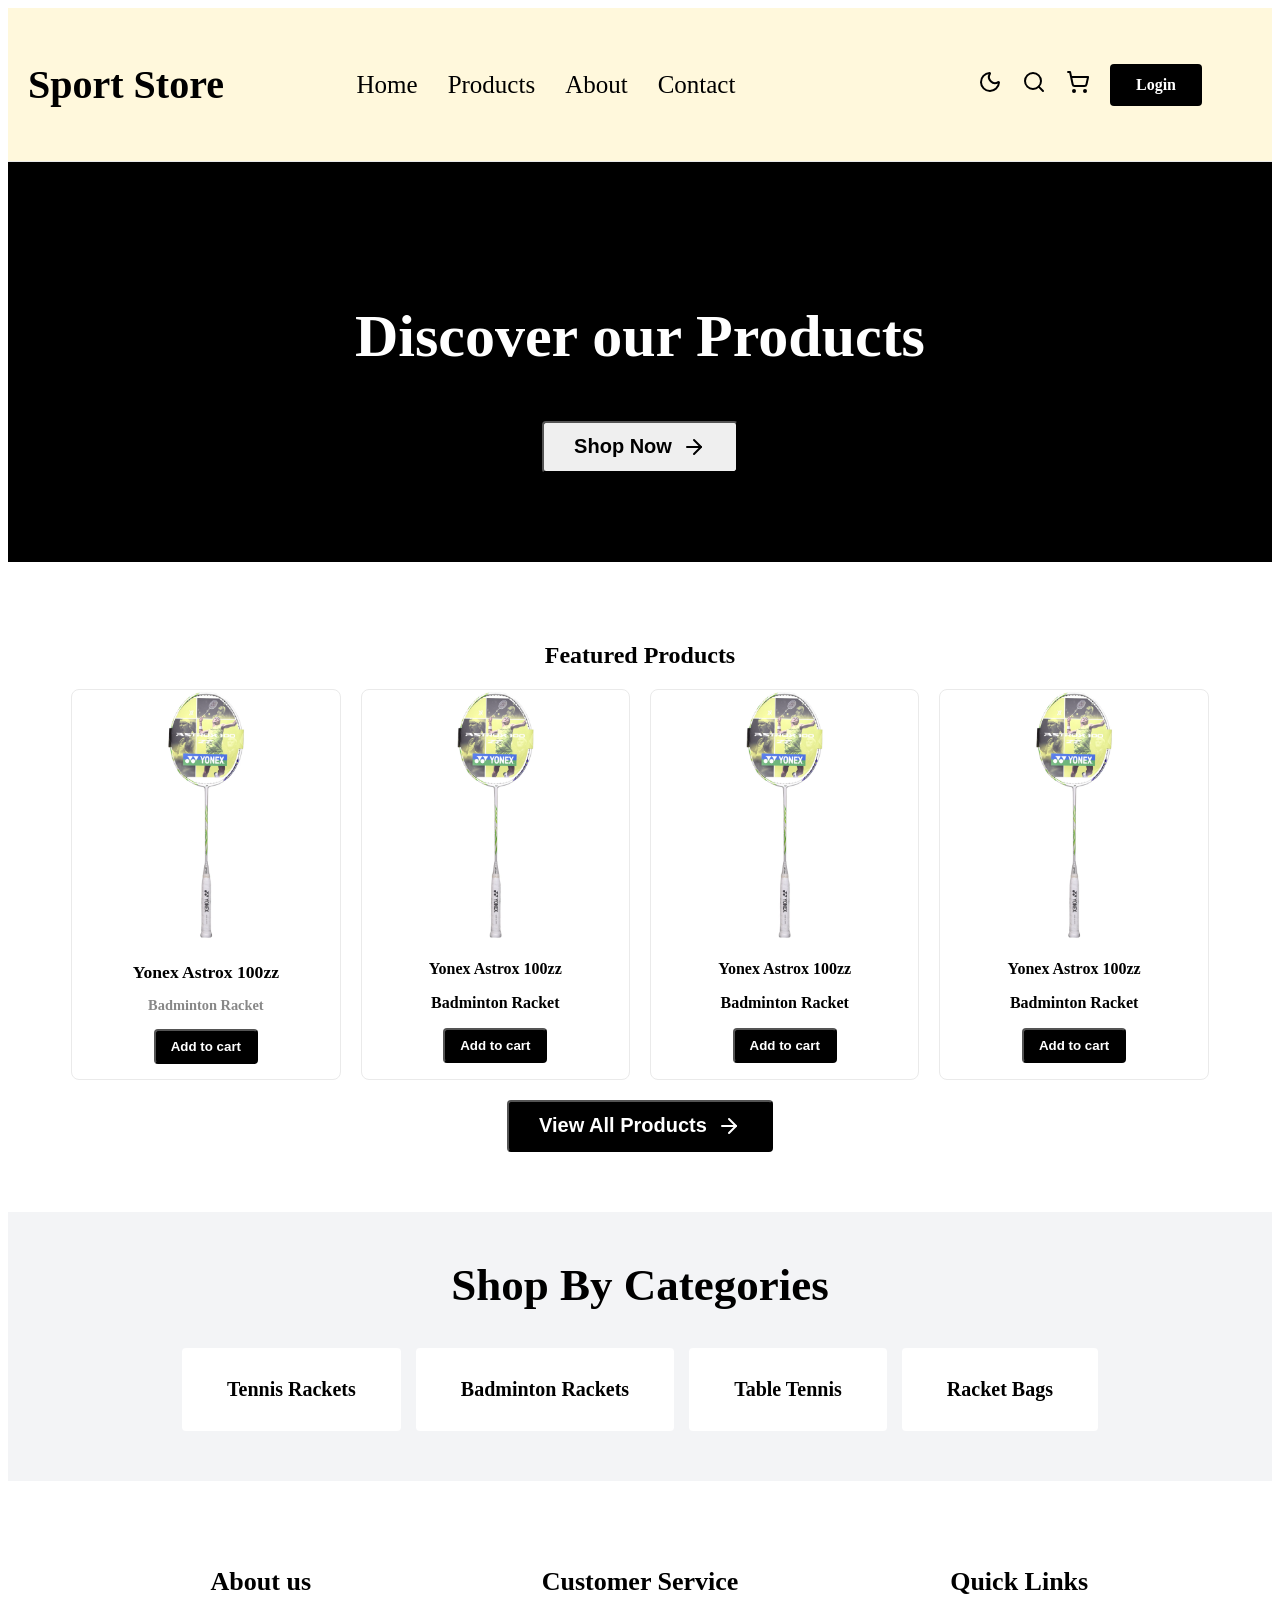
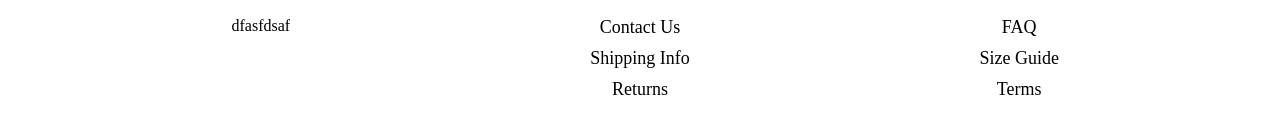
==== index.html @ e6c02177 "Index page" ====
<!DOCTYPE html>
<html lang="en">

<head>
    <meta charset="UTF-8">
    <meta name="viewport" content="width=device-width, initial-scale=1.0">
    <title>Document</title>
    <link rel="stylesheet" href="css/style.css">

</head>

<body>
    <header>
        <h2>Sport Store</h2>
        <nav>
            <ul>
                <li><a href="#">Home</a></li>
                <li><a href="#">Products</a></li>
                <li><a href="#">About</a></li>
                <li><a href="#">Contact</a></li>
            </ul>
        </nav>
        <div class="header-actions">
            <button class="icon-btn" aria-label="Dark Mode">
                <svg xmlns="http://www.w3.org/2000/svg" width="24" height="24" viewBox="0 0 24 24" fill="none"
                    stroke="currentColor" stroke-width="2" stroke-linecap="round" stroke-linejoin="round"
                    class="lucide lucide-moon-icon lucide-moon">
                    <path
                        d="M20.985 12.486a9 9 0 1 1-9.473-9.472c.405-.022.617.46.402.803a6 6 0 0 0 8.268 8.268c.344-.215.825-.004.803.401" />
                </svg>
            </button>
            <button class="icon-btn" aria-label="Cart">
                <svg xmlns="http://www.w3.org/2000/svg" width="24" height="24" viewBox="0 0 24 24" fill="none"
                    stroke="currentColor" stroke-width="2" stroke-linecap="round" stroke-linejoin="round"
                    class="lucide lucide-search-icon lucide-search">
                    <path d="m21 21-4.34-4.34" />
                    <circle cx="11" cy="11" r="8" />
                </svg>
            </button>
            <button class="icon-btn" aria-label="Search">
                <svg xmlns="http://www.w3.org/2000/svg" width="24" height="24" viewBox="0 0 24 24" fill="none"
                    stroke="currentColor" stroke-width="2" stroke-linecap="round" stroke-linejoin="round"
                    class="lucide lucide-shopping-cart-icon lucide-shopping-cart">
                    <circle cx="8" cy="21" r="1" />
                    <circle cx="19" cy="21" r="1" />
                    <path d="M2.05 2.05h2l2.66 12.42a2 2 0 0 0 2 1.58h9.78a2 2 0 0 0 1.95-1.57l1.65-7.43H5.12" />
                </svg>
            </button>

            <a href="#" class="btn-login">Login</a>
        </div>
    </header>

    <section class="hero">
        <div class="hero-content">
            <h1>Discover our Products</h1>
            <button class="btn-show-now">Shop Now <svg xmlns="http://www.w3.org/2000/svg" width="24" height="24"
                    viewBox="0 0 24 24" fill="none" stroke="currentColor" stroke-width="2" stroke-linecap="round"
                    stroke-linejoin="round" class="lucide lucide-arrow-right-icon lucide-arrow-right">
                    <path d="M5 12h14" />
                    <path d="m12 5 7 7-7 7" />
                </svg>
            </button>
        </div>
    </section>
    <section class="featured-products">
        <h2 class="header">Featured Products</h2>
        <div class="product-grid">
            <article class="product-card">
                <img class="product-image" src="/images/ASTROX100ZZVAF-GRBE-4UG5-A.webp">
                <p class="product-info">Yonex Astrox 100zz</p>
                <p class="category">Badminton Racket</p>
                <button class="btn-add-cart">Add to cart</button>
            </article>
            <article class="product-card">
                <img class="product-image" src="/images/ASTROX100ZZVAF-GRBE-4UG5-A.webp">
                <p>Yonex Astrox 100zz</p>
                <p>Badminton Racket</p>
                <button class="btn-add-cart">Add to cart</button>
            </article>
            <article class="product-card">
                <img class="product-image" src="/images/ASTROX100ZZVAF-GRBE-4UG5-A.webp">
                <p>Yonex Astrox 100zz</p>
                <p>Badminton Racket</p>
                <button class="btn-add-cart">Add to cart</button>
            </article>
            <article class="product-card">
                <img class="product-image" src="/images/ASTROX100ZZVAF-GRBE-4UG5-A.webp">
                <p>Yonex Astrox 100zz</p>
                <p>Badminton Racket</p>
                <button class="btn-add-cart">Add to cart</button>
            </article>
        </div>
        <div>
            <button class="btn-view-all">View All Products <svg xmlns="http://www.w3.org/2000/svg" width="24"
                    height="24" viewBox="0 0 24 24" fill="none" stroke="currentColor" stroke-width="2"
                    stroke-linecap="round" stroke-linejoin="round"
                    class="lucide lucide-arrow-right-icon lucide-arrow-right">
                    <path d="M5 12h14" />
                    <path d="m12 5 7 7-7 7" />
                </svg>
            </button>
        </div>
    </section>
    <section class="shop-by-categories">
        <h2>Shop By Categories</h2>
        <div class="category-buttons">
            <a href="#" class="btn-category">Tennis Rackets</a>
            <a href="#" class="btn-category">Badminton Rackets</a>
            <a href="#" class="btn-category">Table Tennis</a>
            <a href="#" class="btn-category">Racket Bags</a>
        </div>
    </section>
    <footer>
        <div class="footer-content">
            <div class="footer-column">
                <h3>About us</h3>
                <p>dfasfdsaf</p>
            </div>
            <div class="footer-column">
                <h3>Customer Service</h3>
                <ul>
                    <li><a href="">Contact Us</a></li>
                    <li><a href="">Shipping Info</a></li>
                    <li><a href="">Returns</a></li>
                </ul>
            </div>
            <div class="footer-column">
                <h3>Quick Links</h3>
                <ul>
                    <li><a href="">FAQ</a></li>
                    <li><a href="">Size Guide</a></li>
                    <li><a href="">Terms</a></li>
                </ul>
            </div>
    </footer>
</body>

</html>
---- css/style.css ----
header {
    background-color: #fff8dc;
    display: flex;
    justify-content: space-between;
    align-items: center;
    padding: 20px;
    margin-top: 0;
    border-bottom: 1px solid #eaeaea
}

button {
    cursor: pointer;

}

header h2 {
    font-size: 40px;
}

nav ul {
    display: flex;
    gap: 30px;
    margin-right: 150px;
}

nav ul li a {
    font-size: 25px;
}

nav a:hover {
    color: gray;
}

ul {
    list-style: none;
}

a {
    text-decoration: none;
    color: black;
}

.header-actions {
    display: flex;
    align-items: center;
    gap: 20px;
    /* Khoảng cách giữa các icon */
}

.icon-btn {
    background: transparent;
    border: none;
    font-size: 25px;
    cursor: pointer;
    padding: 0;
    color: black;
}

.btn-login {
    background-color: black;
    color: white;
    padding: 12px 26px;
    border-radius: 4px;
    font-weight: bold;
    margin-right: 50px;
}

.size-6 {
    width: 30px;
    height: 30px;
}

.hero {
    background-color: black;
    text-align: center;
    justify-content: center;
    color: white;
    padding: 20px;
    height: 40vh;
    position: relative;
    display: flex;
    flex-direction: column;
}

.hero h1 {
    font-size: 60px;
}

.btn-show-now {
    font-size: 20px;
    border-radius: 4px;
    padding: 12px 30px;
    text-align: center;
    justify-content: center;
    display: inline-flex;
    align-self: center;
    gap: 10px;
    font-weight: bold;

}


/* Featured-Product */
.featured-products {
    text-align: center;
    padding: 60px 5%;
}

.product-grid {
    display: grid;
    /* -> 4 item */
    grid-template-columns: repeat(4, 1fr);
    gap: 20px;
}

.product-card {
    border: 1px solid #eaeaea;
    border-radius: 8px;
    overflow: hidden;
    padding-bottom: 15px;
    cursor: pointer;

}

.product-image {
    height: 250px;
    position: relative;
    object-fit: cover;
}

.product-card p {
    font-weight: bold;
}

.product-card:hover {
    transform: translateY(-5px);
    /* Nhấc thẻ lên 5px */
    box-shadow: 0 5px 15px rgba(0, 0, 0, 0.1);
    /* Đổ bóng nhẹ */
}

.product-info {
    font-size: 1.1rem;
    margin-bottom: 5px;
}

.category {
    font-size: 0.9rem;
    color: #888888;
}

.btn-add-cart {
    padding: 8px 15px;
    background-color: black;
    border-radius: 4px;
    font-weight: bold;
    color: white;
}

.btn-add-cart:hover {
    background-color: #1E2939;
}

.btn-view-all {
    background-color: black;
    margin-top: 20px;
    padding: 12px 30px;
    text-align: center;
    justify-content: center;
    display: inline-flex;
    align-self: center;
    gap: 10px;
    border-radius: 4px;
    font-size: 20px;
    font-weight: bold;
    color: white;

}

.btn-view-all:hover {
    background-color: #1E2939;
}

.shop-by-categories {
    background-color: #F3F4F6;
    text-align: center;
    padding: 50px;
    padding-top: 10px;
    font-size: 30px;
}

.category-buttons {
    display: flex;
    justify-content: center;
    gap: 15px;
    flex-wrap: wrap;
    margin-top: 30px;
}

.btn-category {
    padding: 30px 45px;
    border-radius: 4px;
    background-color: white;
    font-weight: 700;
    font-size: 20px;
    transition: all 0.3s ease;
}

.btn-category:hover {
    transform: scale(1.05);
}

/* --- FOOTER --- */
footer {
    padding: 60px 5% 20px;
}
.footer-content {
    display: grid;
    
    grid-template-columns: repeat(3,1fr);
    text-align: center;
}

.footer-column h3 {
    font-size: 26px;
    margin-bottom: 20px;

}
.footer-column ul {
    padding-left: 0 ;
    margin: 0;
}
.footer-column ul li {
    margin-bottom: 10px;
    align-items: center;
    margin-left: 0;
    font-size: 18px;
    font-weight: 100;
}
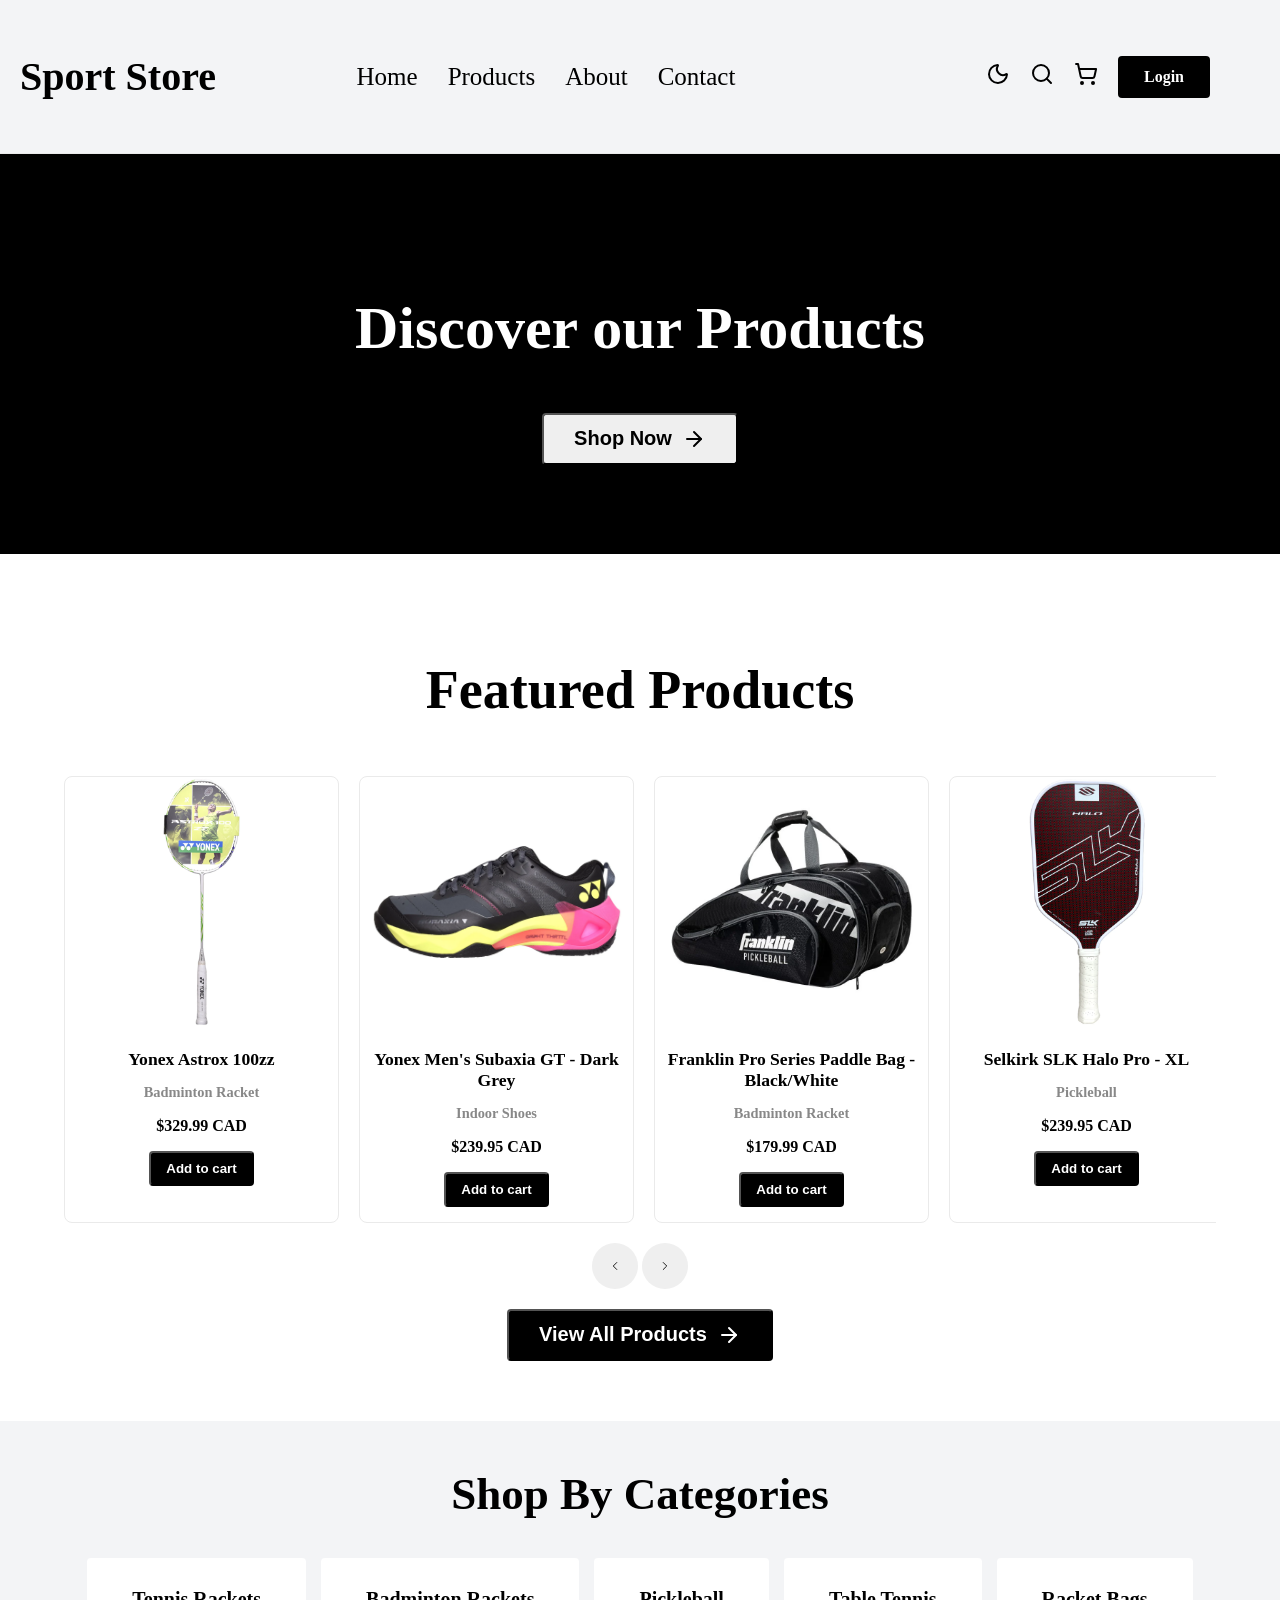
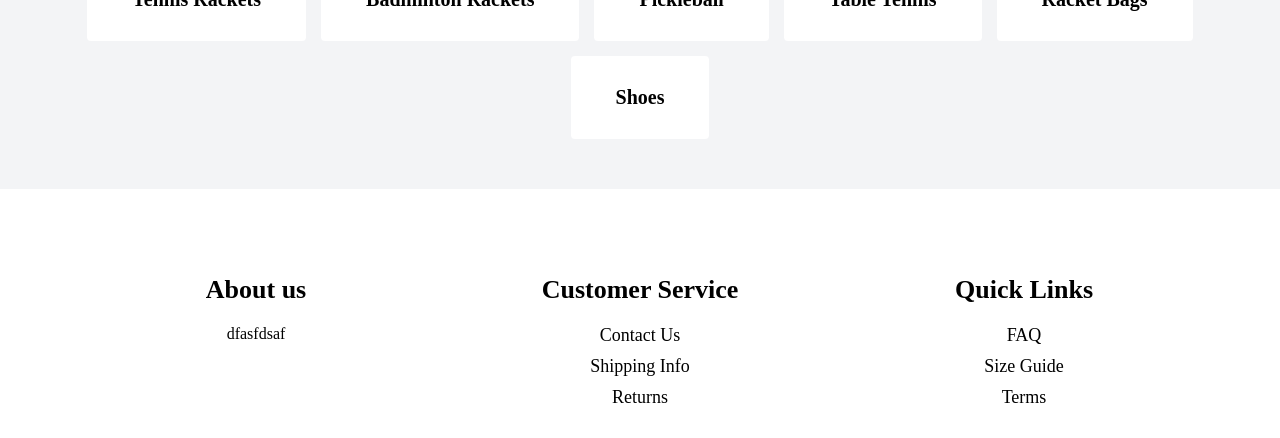
==== commit 1ff58889: "add js for index page" ====
--- a/index.html
+++ b/index.html
@@ -29,7 +29,7 @@
                         d="M20.985 12.486a9 9 0 1 1-9.473-9.472c.405-.022.617.46.402.803a6 6 0 0 0 8.268 8.268c.344-.215.825-.004.803.401" />
                 </svg>
             </button>
-            <button class="icon-btn" aria-label="Cart">
+            <button class="icon-btn" aria-label="Search">
                 <svg xmlns="http://www.w3.org/2000/svg" width="24" height="24" viewBox="0 0 24 24" fill="none"
                     stroke="currentColor" stroke-width="2" stroke-linecap="round" stroke-linejoin="round"
                     class="lucide lucide-search-icon lucide-search">
@@ -37,7 +37,7 @@
                     <circle cx="11" cy="11" r="8" />
                 </svg>
             </button>
-            <button class="icon-btn" aria-label="Search">
+            <button class="icon-btn" aria-label="Cart">
                 <svg xmlns="http://www.w3.org/2000/svg" width="24" height="24" viewBox="0 0 24 24" fill="none"
                     stroke="currentColor" stroke-width="2" stroke-linecap="round" stroke-linejoin="round"
                     class="lucide lucide-shopping-cart-icon lucide-shopping-cart">
@@ -65,50 +65,88 @@
     </section>
     <section class="featured-products">
         <h2 class="header">Featured Products</h2>
-        <div class="product-grid">
-            <article class="product-card">
-                <img class="product-image" src="/images/ASTROX100ZZVAF-GRBE-4UG5-A.webp">
-                <p class="product-info">Yonex Astrox 100zz</p>
-                <p class="category">Badminton Racket</p>
-                <button class="btn-add-cart">Add to cart</button>
-            </article>
-            <article class="product-card">
-                <img class="product-image" src="/images/ASTROX100ZZVAF-GRBE-4UG5-A.webp">
-                <p>Yonex Astrox 100zz</p>
-                <p>Badminton Racket</p>
-                <button class="btn-add-cart">Add to cart</button>
-            </article>
-            <article class="product-card">
-                <img class="product-image" src="/images/ASTROX100ZZVAF-GRBE-4UG5-A.webp">
-                <p>Yonex Astrox 100zz</p>
-                <p>Badminton Racket</p>
-                <button class="btn-add-cart">Add to cart</button>
-            </article>
-            <article class="product-card">
-                <img class="product-image" src="/images/ASTROX100ZZVAF-GRBE-4UG5-A.webp">
-                <p>Yonex Astrox 100zz</p>
-                <p>Badminton Racket</p>
-                <button class="btn-add-cart">Add to cart</button>
-            </article>
+        <div class="slider-container">
+            <div class="product-grid" id="productGrid">
+                <article class="product-card">
+                    <img class="product-image" src="/images/ASTROX100ZZVAF-GRBE-4UG5-A.webp">
+                    <p class="product-info">Yonex Astrox 100zz</p>
+                    <p class="category">Badminton Racket</p>
+                    <p class="price">$329.99 CAD</p>
+                    <button class="btn-add-cart">Add to cart</button>
+                </article>
+                <article class="product-card">
+                    <img class="product-image" src="/images/SHBSG1MEX-144-A.webp">
+                    <p class="product-info">Yonex Men's Subaxia GT - Dark Grey</p>
+                    <p class="category">Indoor Shoes</p>
+                    <p class="price">$239.95 CAD</p>
+                    <button class="btn-add-cart">Add to cart</button>
+                </article>
+                <article class="product-card">
+                    <img class="product-image" src="/images/52883-phase1-main2.webp">
+                    <p class="product-info">Franklin Pro Series Paddle Bag - Black/White</p>
+                    <p class="category">Badminton Racket</p>
+                    <p class="price">$179.99 CAD</p>
+                    <button class="btn-add-cart">Add to cart</button>
+                </article>
+                <article class="product-card">
+                    <img class="product-image" src="/images/8524_SLK-Halo-Pro-XL-RD-A.webp">
+                    <p class="product-info">Selkirk SLK Halo Pro - XL</p>
+                    <p class="category">Pickleball</p>
+                    <p class="price">$239.95 CAD</p>
+                    <button class="btn-add-cart">Add to cart</button>
+                </article>
+                <article class="product-card">
+                    <img class="product-image" src="/images/101565-100-A.webp">
+                    <p class="product-info">Babolat Evo Aero Lite Pink Gen 2 Unstrung (101565-100)</p>
+                    <p class="category">Pickleball</p>
+                    <p class="price">$239.95 CAD</p>
+                    <button class="btn-add-cart">Add to cart</button>
+                </article>
+                <article class="product-card">
+                    <img class="product-image" src="/images/yasaka-mark-v-carbon.webp">
+                    <p class="product-info">Racket Yasaka Mark V Carbon</p>
+                    <p class="category">Pickleball</p>
+                    <p class="price">$239.95 CAD</p>
+                    <button class="btn-add-cart">Add to cart</button>
+                </article>
+            </div>
+            <div class="slider-controls">
+                <button class="slider-btn" id="prevBtn" aria-label="Previous">
+                    <svg xmlns="http://www.w3.org/2000/svg" width="20" height="20" viewBox="0 0 24 24" fill="none"
+                        stroke="currentColor" stroke-width="1.5" stroke-linecap="round" stroke-linejoin="round">
+                        <path d="m15 18-6-6 6-6" />
+                    </svg>
+                </button>
+                <button class="slider-btn" id="nextBtn" aria-label="Next">
+                    <svg xmlns="http://www.w3.org/2000/svg" width="20" height="20" viewBox="0 0 24 24" fill="none"
+                        stroke="currentColor" stroke-width="1.5" stroke-linecap="round" stroke-linejoin="round">
+                        <path d="m9 18 6-6-6-6" />
+                    </svg>
+                </button>
+            </div>
+            <div>
+                <button class="btn-view-all">View All Products <svg xmlns="http://www.w3.org/2000/svg" width="24"
+                        height="24" viewBox="0 0 24 24" fill="none" stroke="currentColor" stroke-width="2"
+                        stroke-linecap="round" stroke-linejoin="round"
+                        class="lucide lucide-arrow-right-icon lucide-arrow-right">
+                        <path d="M5 12h14" />
+                        <path d="m12 5 7 7-7 7" />
+                    </svg>
+                </button>
+            </div>
         </div>
-        <div>
-            <button class="btn-view-all">View All Products <svg xmlns="http://www.w3.org/2000/svg" width="24"
-                    height="24" viewBox="0 0 24 24" fill="none" stroke="currentColor" stroke-width="2"
-                    stroke-linecap="round" stroke-linejoin="round"
-                    class="lucide lucide-arrow-right-icon lucide-arrow-right">
-                    <path d="M5 12h14" />
-                    <path d="m12 5 7 7-7 7" />
-                </svg>
-            </button>
-        </div>
+
+
     </section>
     <section class="shop-by-categories">
         <h2>Shop By Categories</h2>
         <div class="category-buttons">
             <a href="#" class="btn-category">Tennis Rackets</a>
             <a href="#" class="btn-category">Badminton Rackets</a>
+            <a href="#" class="btn-category">Pickleball</a>
             <a href="#" class="btn-category">Table Tennis</a>
             <a href="#" class="btn-category">Racket Bags</a>
+            <a href="#" class="btn-category">Shoes</a>
         </div>
     </section>
     <footer>
@@ -130,10 +168,13 @@
                 <ul>
                     <li><a href="">FAQ</a></li>
                     <li><a href="">Size Guide</a></li>
-                    <li><a href="">Terms</a></li>
+                    <li><a href="">Terms
+
                 </ul>
             </div>
+        </div>
     </footer>
+    <script src="js/script.js"></script>
 </body>
 
 </html>
--- a/css/style.css
+++ b/css/style.css
@@ -1,11 +1,17 @@
 header {
-    background-color: #fff8dc;
+    background-color: #F3F4F6;
     display: flex;
     justify-content: space-between;
     align-items: center;
     padding: 20px;
     margin-top: 0;
-    border-bottom: 1px solid #eaeaea
+    border-bottom: 1px solid #eaeaea;
+    margin-top: 0;
+
+}
+
+body {
+    margin: 0;
 }
 
 button {
@@ -84,6 +90,11 @@
 
 .hero h1 {
     font-size: 60px;
+    transition: opacity 0.5s ease-in-out;
+}
+
+.hero h1.fade-out {
+    opacity: 0;
 }
 
 .btn-show-now {
@@ -106,11 +117,23 @@
     padding: 60px 5%;
 }
 
+.featured-products h2 {
+    font-size: 54px
+}
+
 .product-grid {
-    display: grid;
-    /* -> 4 item */
-    grid-template-columns: repeat(4, 1fr);
+    display: flex;
     gap: 20px;
+    overflow-x: auto;
+    padding: 10px 0;
+        /* scroll */
+    scroll-behavior: smooth; 
+    scroll-snap-type: x mandatory; 
+}
+
+/* -> no scroll */
+.product-grid::-webkit-scrollbar {
+    display: none;
 }
 
 .product-card {
@@ -119,7 +142,8 @@
     overflow: hidden;
     padding-bottom: 15px;
     cursor: pointer;
-
+    flex: 0 0 calc((100% - 60px) / 4);
+    scroll-snap-align: start;
 }
 
 .product-image {
@@ -134,9 +158,29 @@
 
 .product-card:hover {
     transform: translateY(-5px);
-    /* Nhấc thẻ lên 5px */
     box-shadow: 0 5px 15px rgba(0, 0, 0, 0.1);
-    /* Đổ bóng nhẹ */
+}
+
+.slider-container {
+    width: 100%;
+    margin: 0 auto;
+}
+
+.slider-btn {
+    border-radius: 100%;
+    margin-top: 10px;
+    padding: 8px 16px;
+    border: white;
+    width: 46px;
+    height: 46px;
+    justify-self: center;
+    align-items: center;
+    display: inline-flex;
+}
+
+.slider-btn:hover {
+    background-color: #ffffff;
+    border: 1px solid #333;
 }
 
 .product-info {
@@ -214,10 +258,11 @@
 footer {
     padding: 60px 5% 20px;
 }
+
 .footer-content {
     display: grid;
-    
-    grid-template-columns: repeat(3,1fr);
+
+    grid-template-columns: repeat(3, 1fr);
     text-align: center;
 }
 
@@ -226,10 +271,12 @@
     margin-bottom: 20px;
 
 }
+
 .footer-column ul {
-    padding-left: 0 ;
+    padding-left: 0;
     margin: 0;
 }
+
 .footer-column ul li {
     margin-bottom: 10px;
     align-items: center;
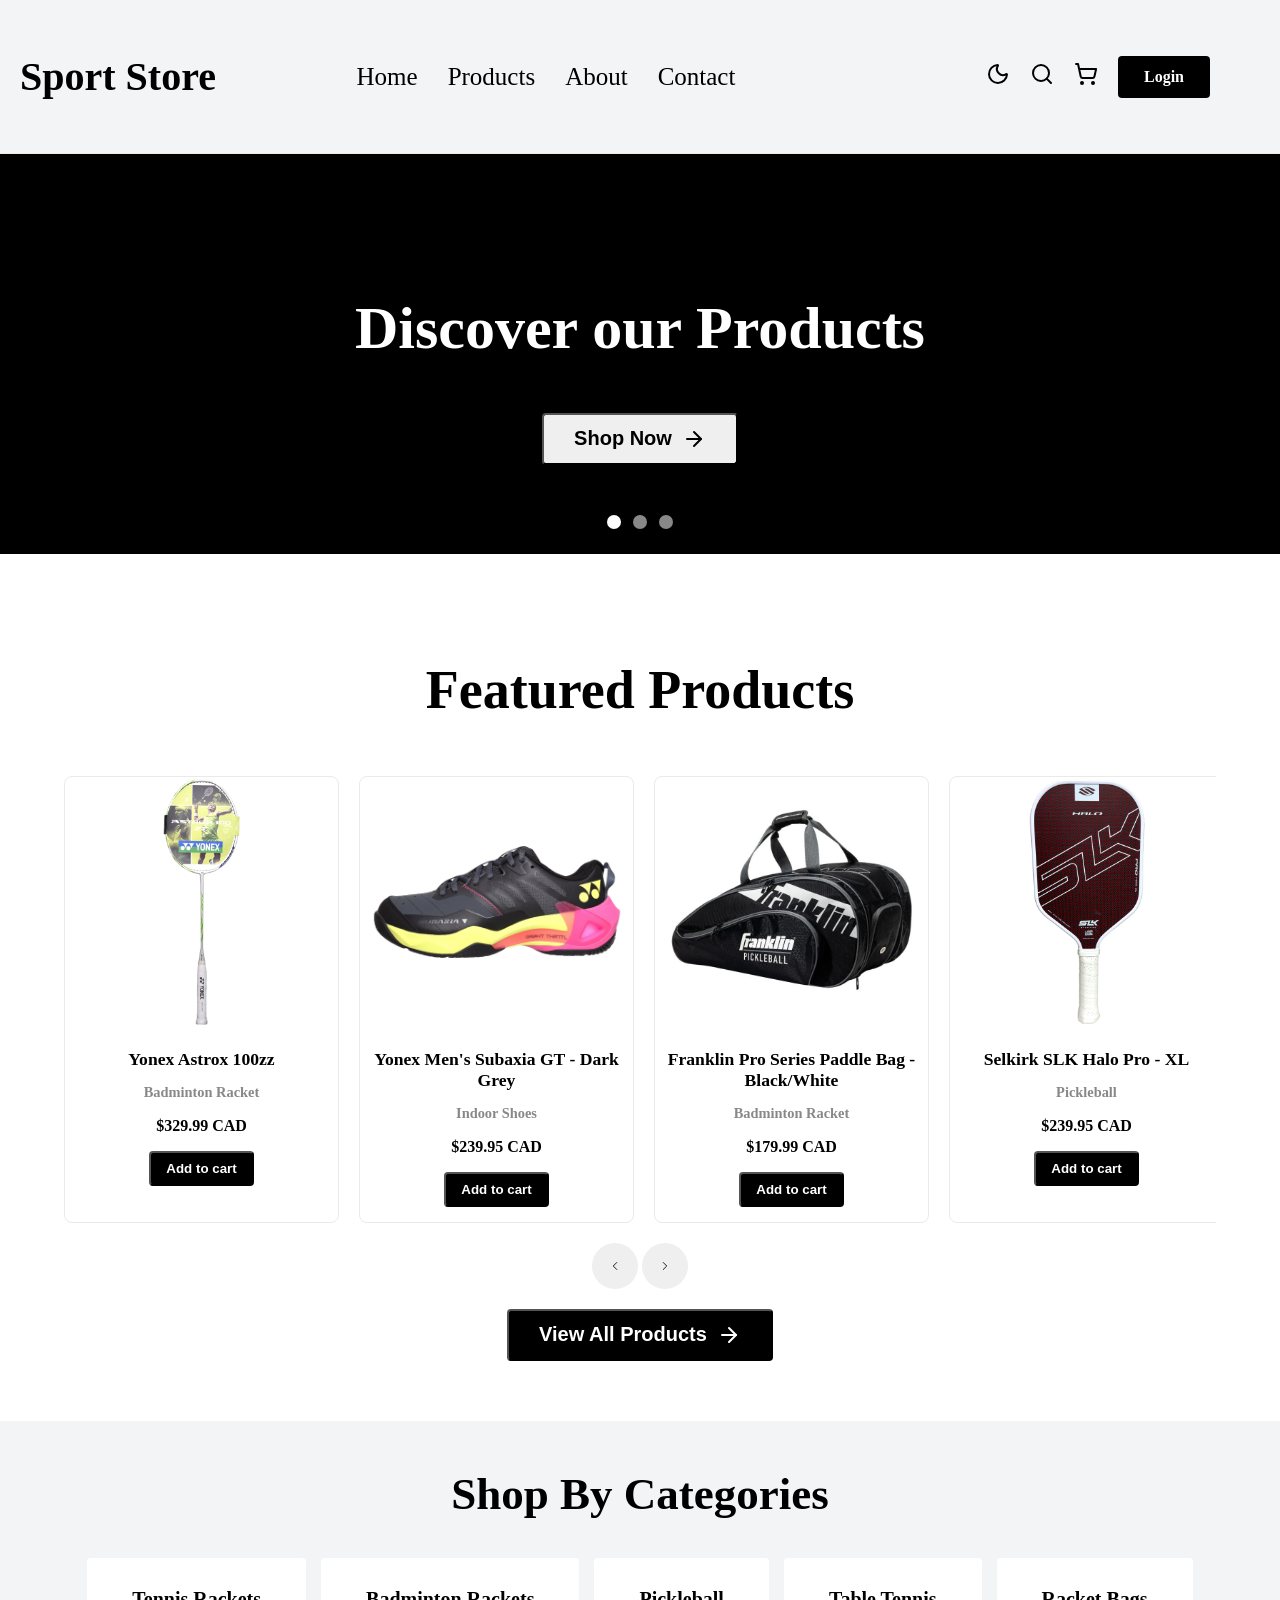
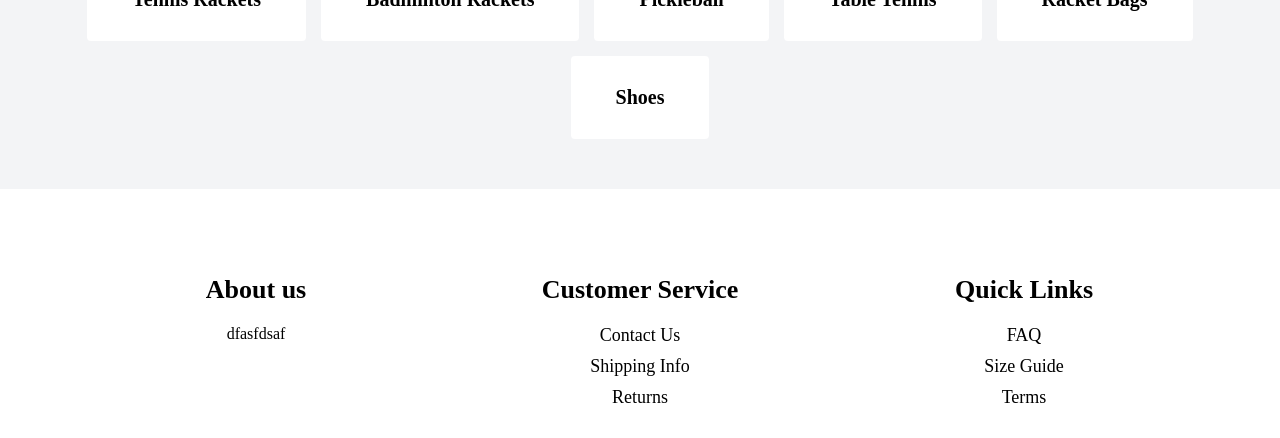
==== commit 3190b0c2: "Add Product-Page" ====
--- a/index.html
+++ b/index.html
@@ -15,7 +15,7 @@
         <nav>
             <ul>
                 <li><a href="#">Home</a></li>
-                <li><a href="#">Products</a></li>
+                <li><a href="/product.html">Products</a></li>
                 <li><a href="#">About</a></li>
                 <li><a href="#">Contact</a></li>
             </ul>
@@ -62,6 +62,11 @@
                 </svg>
             </button>
         </div>
+        <div class="hero-dots">
+            <span class="dot active"></span> 
+            <span class="dot"></span>
+            <span class="dot"></span>
+        </div>
     </section>
     <section class="featured-products">
         <h2 class="header">Featured Products</h2>
@@ -97,16 +102,16 @@
                 </article>
                 <article class="product-card">
                     <img class="product-image" src="/images/101565-100-A.webp">
-                    <p class="product-info">Babolat Evo Aero Lite Pink Gen 2 Unstrung (101565-100)</p>
+                    <p class="product-info">Babolat Evo Aero Lite Pink Gen 2</p>
                     <p class="category">Pickleball</p>
-                    <p class="price">$239.95 CAD</p>
+                    <p class="price">$199.95 CAD</p>
                     <button class="btn-add-cart">Add to cart</button>
                 </article>
                 <article class="product-card">
                     <img class="product-image" src="/images/yasaka-mark-v-carbon.webp">
                     <p class="product-info">Racket Yasaka Mark V Carbon</p>
                     <p class="category">Pickleball</p>
-                    <p class="price">$239.95 CAD</p>
+                    <p class="price">$179.95 CAD</p>
                     <button class="btn-add-cart">Add to cart</button>
                 </article>
             </div>
--- a/css/style.css
+++ b/css/style.css
@@ -16,7 +16,6 @@
 
 button {
     cursor: pointer;
-
 }
 
 header h2 {
@@ -50,7 +49,6 @@
     display: flex;
     align-items: center;
     gap: 20px;
-    /* Khoảng cách giữa các icon */
 }
 
 .icon-btn {
@@ -97,6 +95,26 @@
     opacity: 0;
 }
 
+.hero-dots {
+    gap: 12px;
+    display: flex;
+    bottom: 25px;
+    position:absolute;
+    align-self: center;
+}
+
+.dot {
+    width: 14px;
+    height: 14px;
+    background-color: #888888;
+    border-radius: 50%;
+    cursor: pointer;
+    transition: background-color 0.3s ease;
+}
+.dot.active {
+    background-color: white;
+}
+
 .btn-show-now {
     font-size: 20px;
     border-radius: 4px;
@@ -126,9 +144,9 @@
     gap: 20px;
     overflow-x: auto;
     padding: 10px 0;
-        /* scroll */
-    scroll-behavior: smooth; 
-    scroll-snap-type: x mandatory; 
+    /* scroll */
+    scroll-behavior: smooth;
+    scroll-snap-type: x mandatory;
 }
 
 /* -> no scroll */
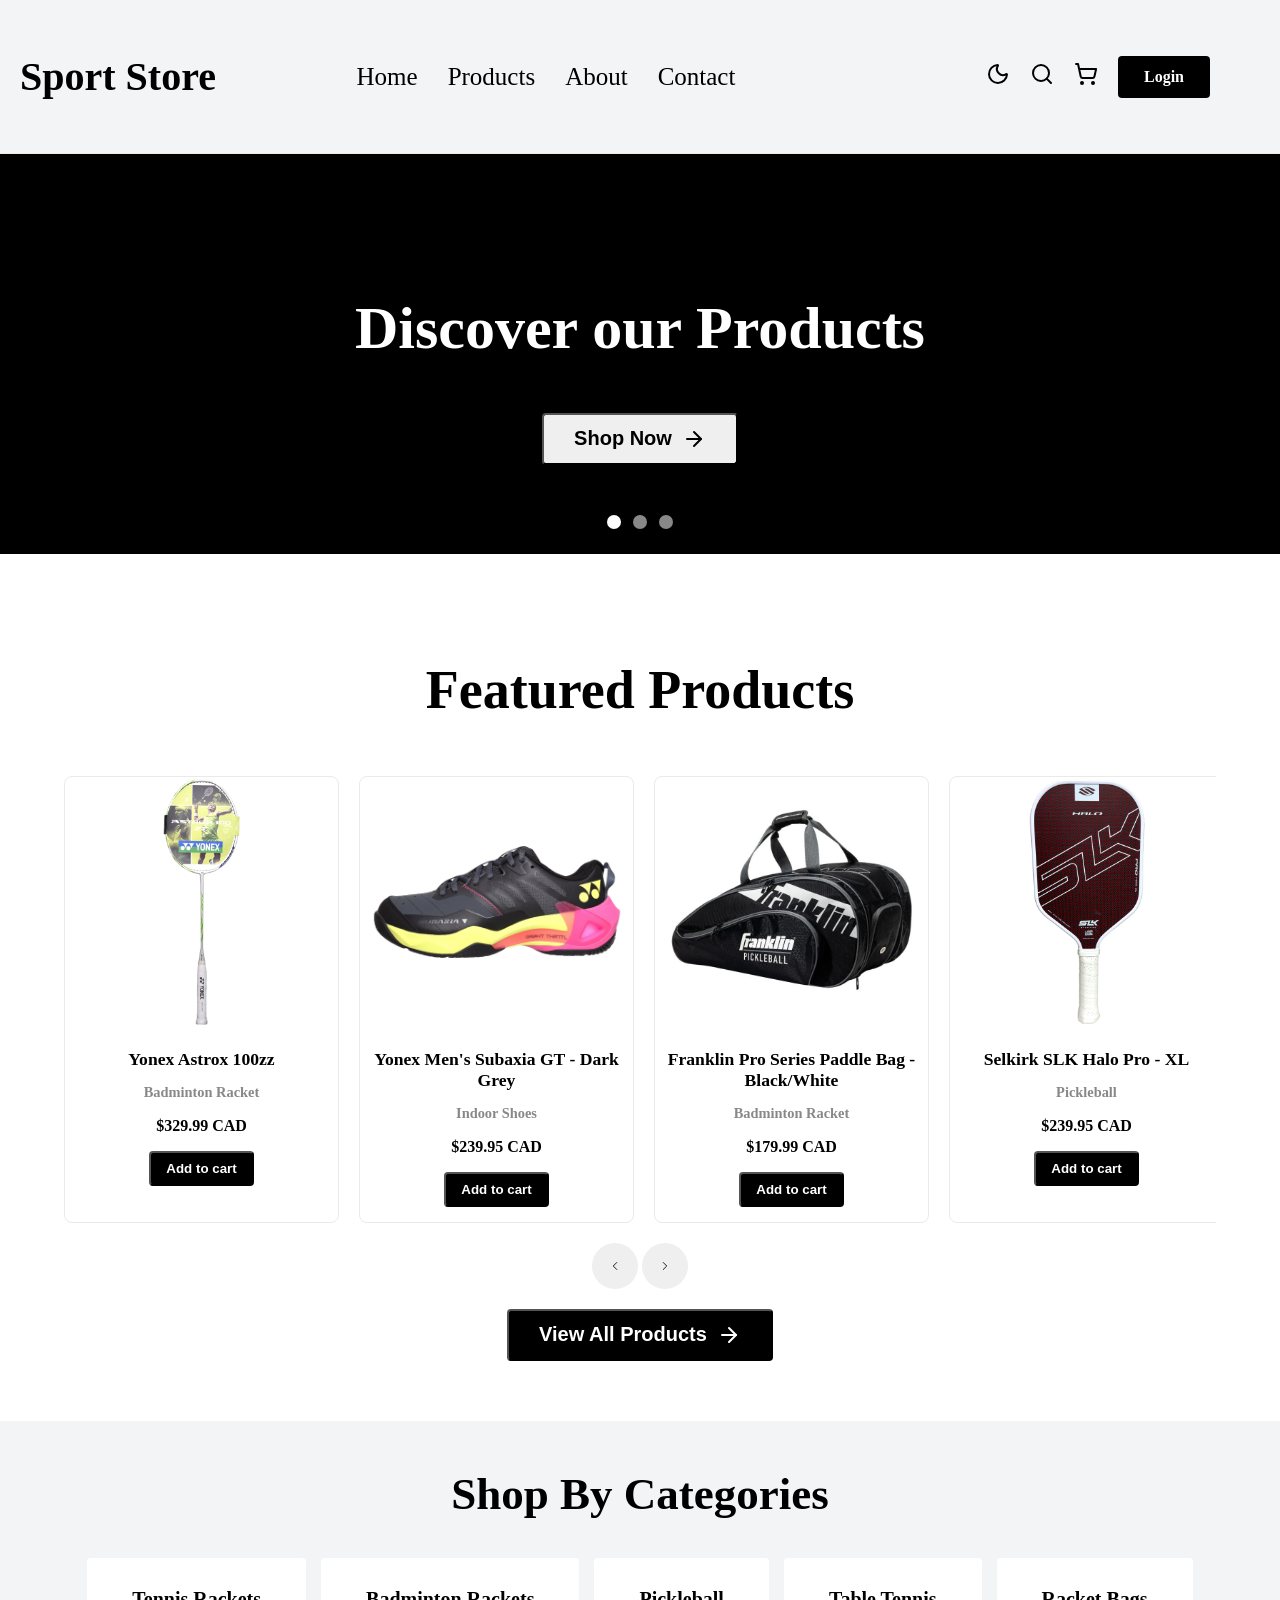
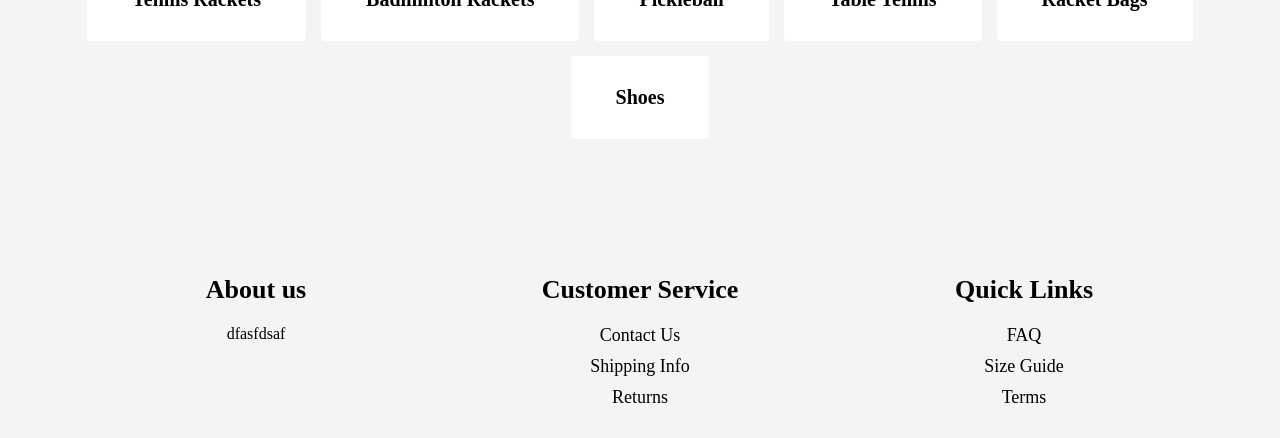
==== commit b1a4ad66: "add order summary + add function for button when add product" ====
--- a/index.html
+++ b/index.html
@@ -21,7 +21,7 @@
             </ul>
         </nav>
         <div class="header-actions">
-            <button class="icon-btn" aria-label="Dark Mode">
+            <button class="icon-btn btn-change-mode" aria-label="Dark Mode">
                 <svg xmlns="http://www.w3.org/2000/svg" width="24" height="24" viewBox="0 0 24 24" fill="none"
                     stroke="currentColor" stroke-width="2" stroke-linecap="round" stroke-linejoin="round"
                     class="lucide lucide-moon-icon lucide-moon">
--- a/css/style.css
+++ b/css/style.css
@@ -55,7 +55,6 @@
     background: transparent;
     border: none;
     font-size: 25px;
-    cursor: pointer;
     padding: 0;
     color: black;
 }
@@ -275,6 +274,8 @@
 /* --- FOOTER --- */
 footer {
     padding: 60px 5% 20px;
+        background-color: #F3F4F6;
+
 }
 
 .footer-content {
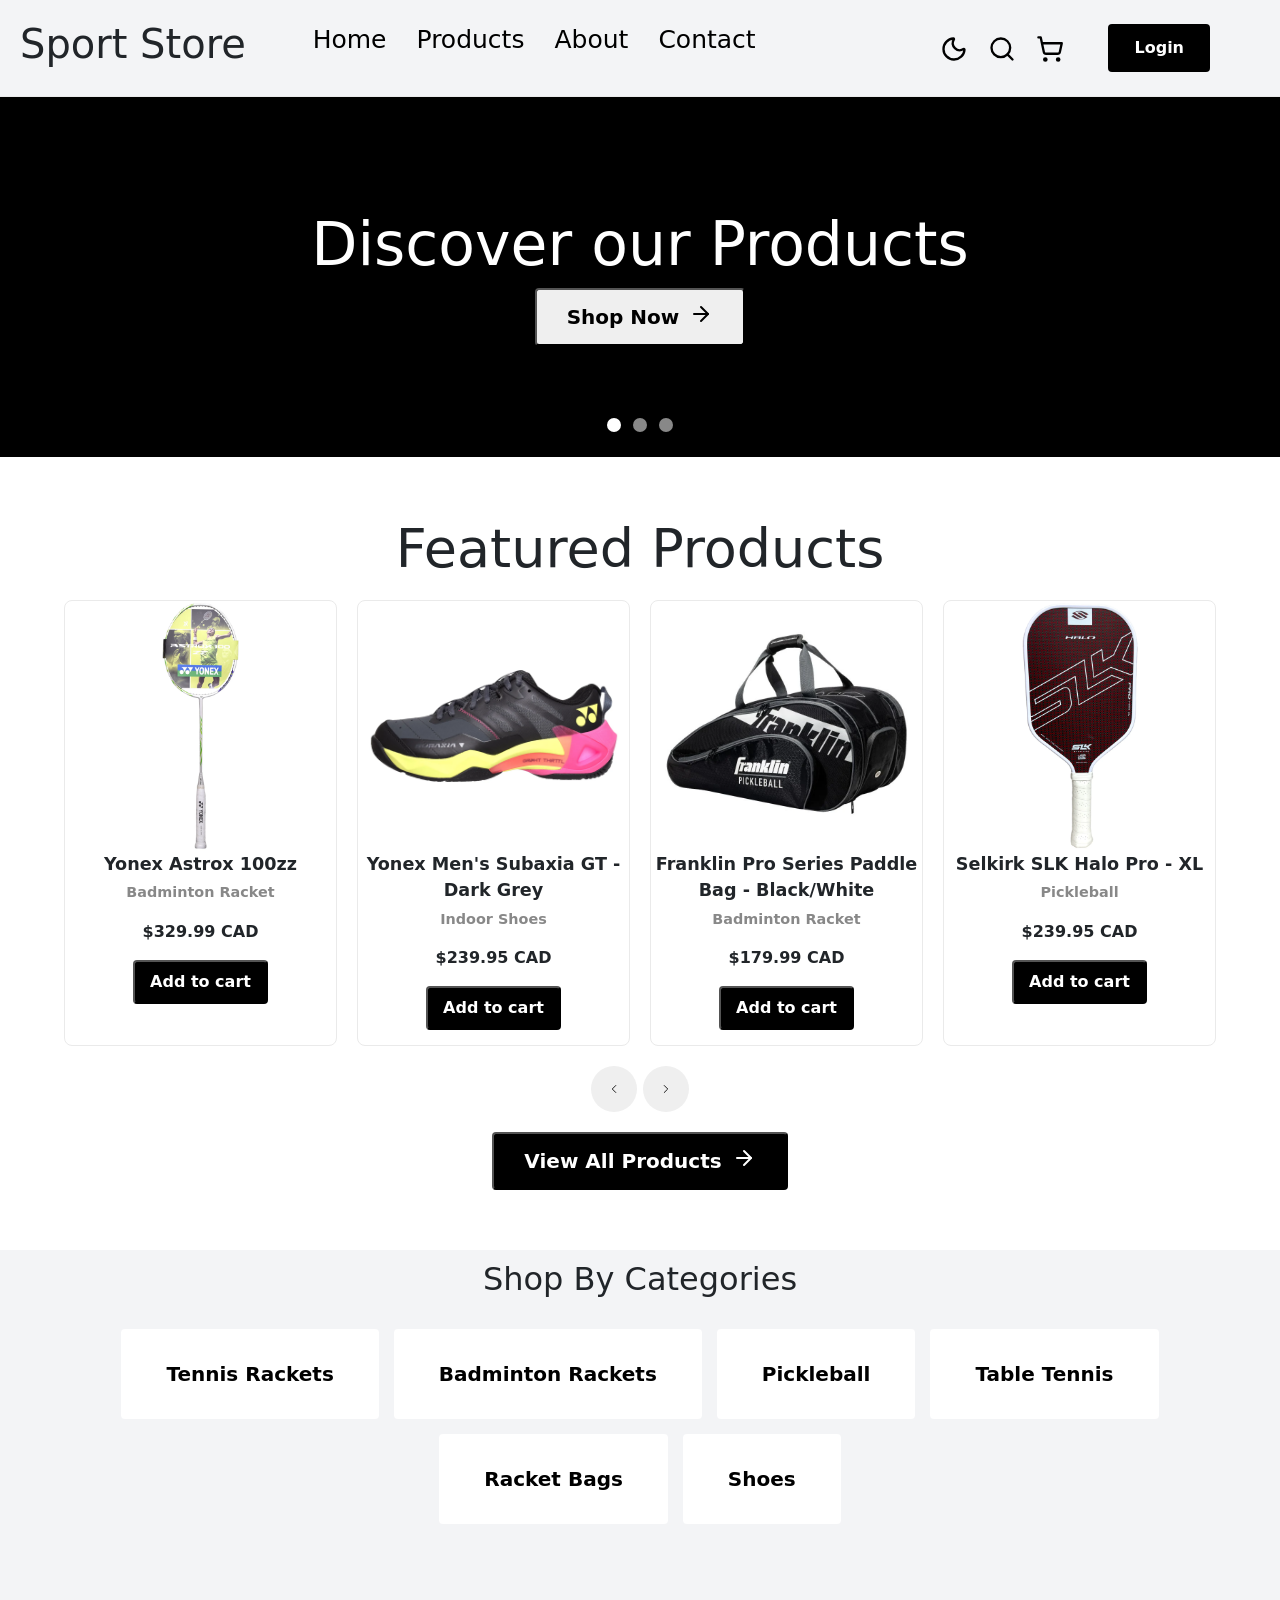
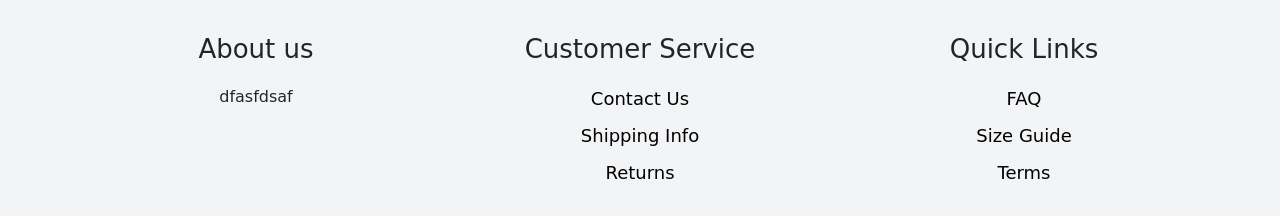
==== commit e7effcb7: "Add login and register page" ====
--- a/index.html
+++ b/index.html
@@ -5,16 +5,19 @@
     <meta charset="UTF-8">
     <meta name="viewport" content="width=device-width, initial-scale=1.0">
     <title>Document</title>
+    <link href="https://cdn.jsdelivr.net/npm/bootstrap@5.3.2/dist/css/bootstrap.min.css" rel="stylesheet">
     <link rel="stylesheet" href="css/style.css">
+    <link rel="stylesheet" href="css/global.css">
 
 </head>
 
 <body>
+
     <header>
         <h2>Sport Store</h2>
         <nav>
             <ul>
-                <li><a href="#">Home</a></li>
+                <li><a href="/index.html">Home</a></li>
                 <li><a href="/product.html">Products</a></li>
                 <li><a href="#">About</a></li>
                 <li><a href="#">Contact</a></li>
@@ -22,7 +25,7 @@
         </nav>
         <div class="header-actions">
             <button class="icon-btn btn-change-mode" aria-label="Dark Mode">
-                <svg xmlns="http://www.w3.org/2000/svg" width="24" height="24" viewBox="0 0 24 24" fill="none"
+                <svg xmlns="http://www.w3.org/2000/svg" width="28" height="28" viewBox="0 0 24 24" fill="none"
                     stroke="currentColor" stroke-width="2" stroke-linecap="round" stroke-linejoin="round"
                     class="lucide lucide-moon-icon lucide-moon">
                     <path
@@ -30,40 +33,46 @@
                 </svg>
             </button>
             <button class="icon-btn" aria-label="Search">
-                <svg xmlns="http://www.w3.org/2000/svg" width="24" height="24" viewBox="0 0 24 24" fill="none"
+                <svg xmlns="http://www.w3.org/2000/svg" width="28" height="28" viewBox="0 0 24 24" fill="none"
                     stroke="currentColor" stroke-width="2" stroke-linecap="round" stroke-linejoin="round"
                     class="lucide lucide-search-icon lucide-search">
                     <path d="m21 21-4.34-4.34" />
                     <circle cx="11" cy="11" r="8" />
                 </svg>
             </button>
-            <button class="icon-btn" aria-label="Cart">
-                <svg xmlns="http://www.w3.org/2000/svg" width="24" height="24" viewBox="0 0 24 24" fill="none"
-                    stroke="currentColor" stroke-width="2" stroke-linecap="round" stroke-linejoin="round"
-                    class="lucide lucide-shopping-cart-icon lucide-shopping-cart">
-                    <circle cx="8" cy="21" r="1" />
-                    <circle cx="19" cy="21" r="1" />
-                    <path d="M2.05 2.05h2l2.66 12.42a2 2 0 0 0 2 1.58h9.78a2 2 0 0 0 1.95-1.57l1.65-7.43H5.12" />
-                </svg>
-            </button>
-
-            <a href="#" class="btn-login">Login</a>
+            <a href="/cart.html">
+                <button class="icon-btn position-relative me-4" aria-label="Cart">
+                    <svg xmlns="http://www.w3.org/2000/svg" width="28" height="28" viewBox="0 0 24 24" fill="none"
+                        stroke="currentColor" stroke-width="2" stroke-linecap="round" stroke-linejoin="round"
+                        class="lucide lucide-shopping-cart-icon lucide-shopping-cart">
+                        <circle cx="8" cy="21" r="1" />
+                        <circle cx="19" cy="21" r="1" />
+                        <path d="M2.05 2.05h2l2.66 12.42a2 2 0 0 0 2 1.58h9.78a2 2 0 0 0 1.95-1.57l1.65-7.43H5.12" />
+                    </svg>
+                    <badge id="cart-badge" class="cart-badge position-absolute">0</badge>
+                </button>
+            </a>
+            <a href="/login.html" id="btn-login" class="btn-login">Login</a>
         </div>
     </header>
+    <div id="toast-container"></div>
 
     <section class="hero">
         <div class="hero-content">
             <h1>Discover our Products</h1>
-            <button class="btn-show-now">Shop Now <svg xmlns="http://www.w3.org/2000/svg" width="24" height="24"
-                    viewBox="0 0 24 24" fill="none" stroke="currentColor" stroke-width="2" stroke-linecap="round"
-                    stroke-linejoin="round" class="lucide lucide-arrow-right-icon lucide-arrow-right">
-                    <path d="M5 12h14" />
-                    <path d="m12 5 7 7-7 7" />
-                </svg>
-            </button>
+            <a href="/product.html">
+                <button class="btn-show-now">Shop Now <svg xmlns="http://www.w3.org/2000/svg" width="24" height="24"
+                        viewBox="0 0 24 24" fill="none" stroke="currentColor" stroke-width="2" stroke-linecap="round"
+                        stroke-linejoin="round" class="lucide lucide-arrow-right-icon lucide-arrow-right">
+                        <path d="M5 12h14" />
+                        <path d="m12 5 7 7-7 7" />
+                    </svg>
+                </button>
+            </a>
+
         </div>
         <div class="hero-dots">
-            <span class="dot active"></span> 
+            <span class="dot active"></span>
             <span class="dot"></span>
             <span class="dot"></span>
         </div>
@@ -130,14 +139,16 @@
                 </button>
             </div>
             <div>
-                <button class="btn-view-all">View All Products <svg xmlns="http://www.w3.org/2000/svg" width="24"
-                        height="24" viewBox="0 0 24 24" fill="none" stroke="currentColor" stroke-width="2"
-                        stroke-linecap="round" stroke-linejoin="round"
-                        class="lucide lucide-arrow-right-icon lucide-arrow-right">
-                        <path d="M5 12h14" />
-                        <path d="m12 5 7 7-7 7" />
-                    </svg>
-                </button>
+                <a href="product.html">
+                    <button class="btn-view-all">View All Products <svg xmlns="http://www.w3.org/2000/svg" width="24"
+                            height="24" viewBox="0 0 24 24" fill="none" stroke="currentColor" stroke-width="2"
+                            stroke-linecap="round" stroke-linejoin="round"
+                            class="lucide lucide-arrow-right-icon lucide-arrow-right">
+                            <path d="M5 12h14" />
+                            <path d="m12 5 7 7-7 7" />
+                        </svg>
+                    </button>
+                </a>
             </div>
         </div>
 
@@ -146,12 +157,12 @@
     <section class="shop-by-categories">
         <h2>Shop By Categories</h2>
         <div class="category-buttons">
-            <a href="#" class="btn-category">Tennis Rackets</a>
-            <a href="#" class="btn-category">Badminton Rackets</a>
-            <a href="#" class="btn-category">Pickleball</a>
-            <a href="#" class="btn-category">Table Tennis</a>
-            <a href="#" class="btn-category">Racket Bags</a>
-            <a href="#" class="btn-category">Shoes</a>
+            <a href="/product.html" class="btn-category" data-filter="Tennis Racket">Tennis Rackets</a>
+            <a href="/product.html" class="btn-category" data-filter="Badminton Racket">Badminton Rackets</a>
+            <a href="/product.html" class="btn-category" data-filter="Pickleball">Pickleball</a>
+            <a href="/product.html" class="btn-category" data-filter="Table Tennis">Table Tennis</a>
+            <a href="/product.html" class="btn-category" data-filter="Bag">Racket Bags</a>
+            <a href="/product.html" class="btn-category" data-filter="Shoes">Shoes</a>
         </div>
     </section>
     <footer>
@@ -180,6 +191,8 @@
         </div>
     </footer>
     <script src="js/script.js"></script>
+    <script src="js/afterLogin.js"></script>
+
 </body>
 
 </html>
--- a/css/style.css
+++ b/css/style.css
@@ -1,77 +1,3 @@
-header {
-    background-color: #F3F4F6;
-    display: flex;
-    justify-content: space-between;
-    align-items: center;
-    padding: 20px;
-    margin-top: 0;
-    border-bottom: 1px solid #eaeaea;
-    margin-top: 0;
-
-}
-
-body {
-    margin: 0;
-}
-
-button {
-    cursor: pointer;
-}
-
-header h2 {
-    font-size: 40px;
-}
-
-nav ul {
-    display: flex;
-    gap: 30px;
-    margin-right: 150px;
-}
-
-nav ul li a {
-    font-size: 25px;
-}
-
-nav a:hover {
-    color: gray;
-}
-
-ul {
-    list-style: none;
-}
-
-a {
-    text-decoration: none;
-    color: black;
-}
-
-.header-actions {
-    display: flex;
-    align-items: center;
-    gap: 20px;
-}
-
-.icon-btn {
-    background: transparent;
-    border: none;
-    font-size: 25px;
-    padding: 0;
-    color: black;
-}
-
-.btn-login {
-    background-color: black;
-    color: white;
-    padding: 12px 26px;
-    border-radius: 4px;
-    font-weight: bold;
-    margin-right: 50px;
-}
-
-.size-6 {
-    width: 30px;
-    height: 30px;
-}
 
 .hero {
     background-color: black;
@@ -272,34 +198,38 @@
 }
 
 /* --- FOOTER --- */
-footer {
-    padding: 60px 5% 20px;
-        background-color: #F3F4F6;
-
-}
-
-.footer-content {
-    display: grid;
-
-    grid-template-columns: repeat(3, 1fr);
-    text-align: center;
-}
-
-.footer-column h3 {
-    font-size: 26px;
-    margin-bottom: 20px;
-
-}
-
-.footer-column ul {
-    padding-left: 0;
-    margin: 0;
-}
-
-.footer-column ul li {
-    margin-bottom: 10px;
-    align-items: center;
-    margin-left: 0;
-    font-size: 18px;
-    font-weight: 100;
-}+#toast-container {
+    position: fixed;
+    top: 100px;
+    right: 20px;
+    z-index: 9999;
+    border-radius: 8px;
+
+}
+
+.toast-message {
+    background-color: white;
+    color: green;
+    padding: 16px 30px;
+    animation: slideIn 0.3s ease-out, fadeOut 0.5s ease-in 2.5s forwards;
+    font-size: 16px;
+}
+
+@keyframes slideIn {
+    from {
+        transform: translateX(100%);
+        opacity: 0;
+    }
+
+    to {
+        transform: translateX(0);
+        opacity: 1;
+    }
+}
+
+@keyframes fadeOut {
+    to {
+        opacity: 0;
+        transform: translateY(-20px);
+    }
+}
--- a/css/global.css
+++ b/css/global.css
@@ -0,0 +1,127 @@
+header {
+    position: sticky;
+    background-color: #F3F4F6;
+    display: flex;
+    justify-content: space-between;
+    align-items: center;
+    padding: 20px;
+    border-bottom: 1px solid #eaeaea;
+    top: 0;
+    z-index: 1000;
+}
+
+body {
+    margin: 0;
+}
+
+button {
+    cursor: pointer;
+
+}
+
+header h2 {
+    font-size: 40px;
+}
+
+nav ul {
+    display: flex;
+    gap: 30px;
+    margin-right: 150px;
+}
+
+nav ul li a {
+    font-size: 25px;
+}
+
+nav a:hover {
+    color: gray;
+}
+
+ul {
+    list-style: none;
+}
+
+a {
+    text-decoration: none;
+    color: black;
+}
+
+.header-actions {
+    display: flex;
+    align-items: center;
+    gap: 20px;
+}
+
+.icon-btn {
+    background: transparent;
+    border: none;
+    font-size: 25px;
+    cursor: pointer;
+    padding: 0;
+    color: black;
+}
+
+.btn-login {
+    background-color: black;
+    color: white;
+    padding: 12px 26px;
+    border-radius: 4px;
+    font-weight: bold;
+    margin-right: 50px;
+}
+
+.size-6 {
+    width: 30px;
+    height: 30px;
+}
+
+.user-icon {
+    background-color: grey;
+    color: white;
+    border-radius: 12px;
+    padding: 8px 12px;
+
+}
+
+.cart-badge {
+    top: -7px;
+    background-color: red;
+    border-radius: 50px;
+    color: white;
+    padding: 5px 10px;
+    font-size: 12px;
+    right: -17px;
+    display: none;
+}
+
+footer {
+    padding: 60px 5% 20px;
+    background-color: #F3F4F6;
+
+}
+
+.footer-content {
+    display: grid;
+
+    grid-template-columns: repeat(3, 1fr);
+    text-align: center;
+}
+
+.footer-column h3 {
+    font-size: 26px;
+    margin-bottom: 20px;
+
+}
+
+.footer-column ul {
+    padding-left: 0;
+    margin: 0;
+}
+
+.footer-column ul li {
+    margin-bottom: 10px;
+    align-items: center;
+    margin-left: 0;
+    font-size: 18px;
+    font-weight: 100;
+}
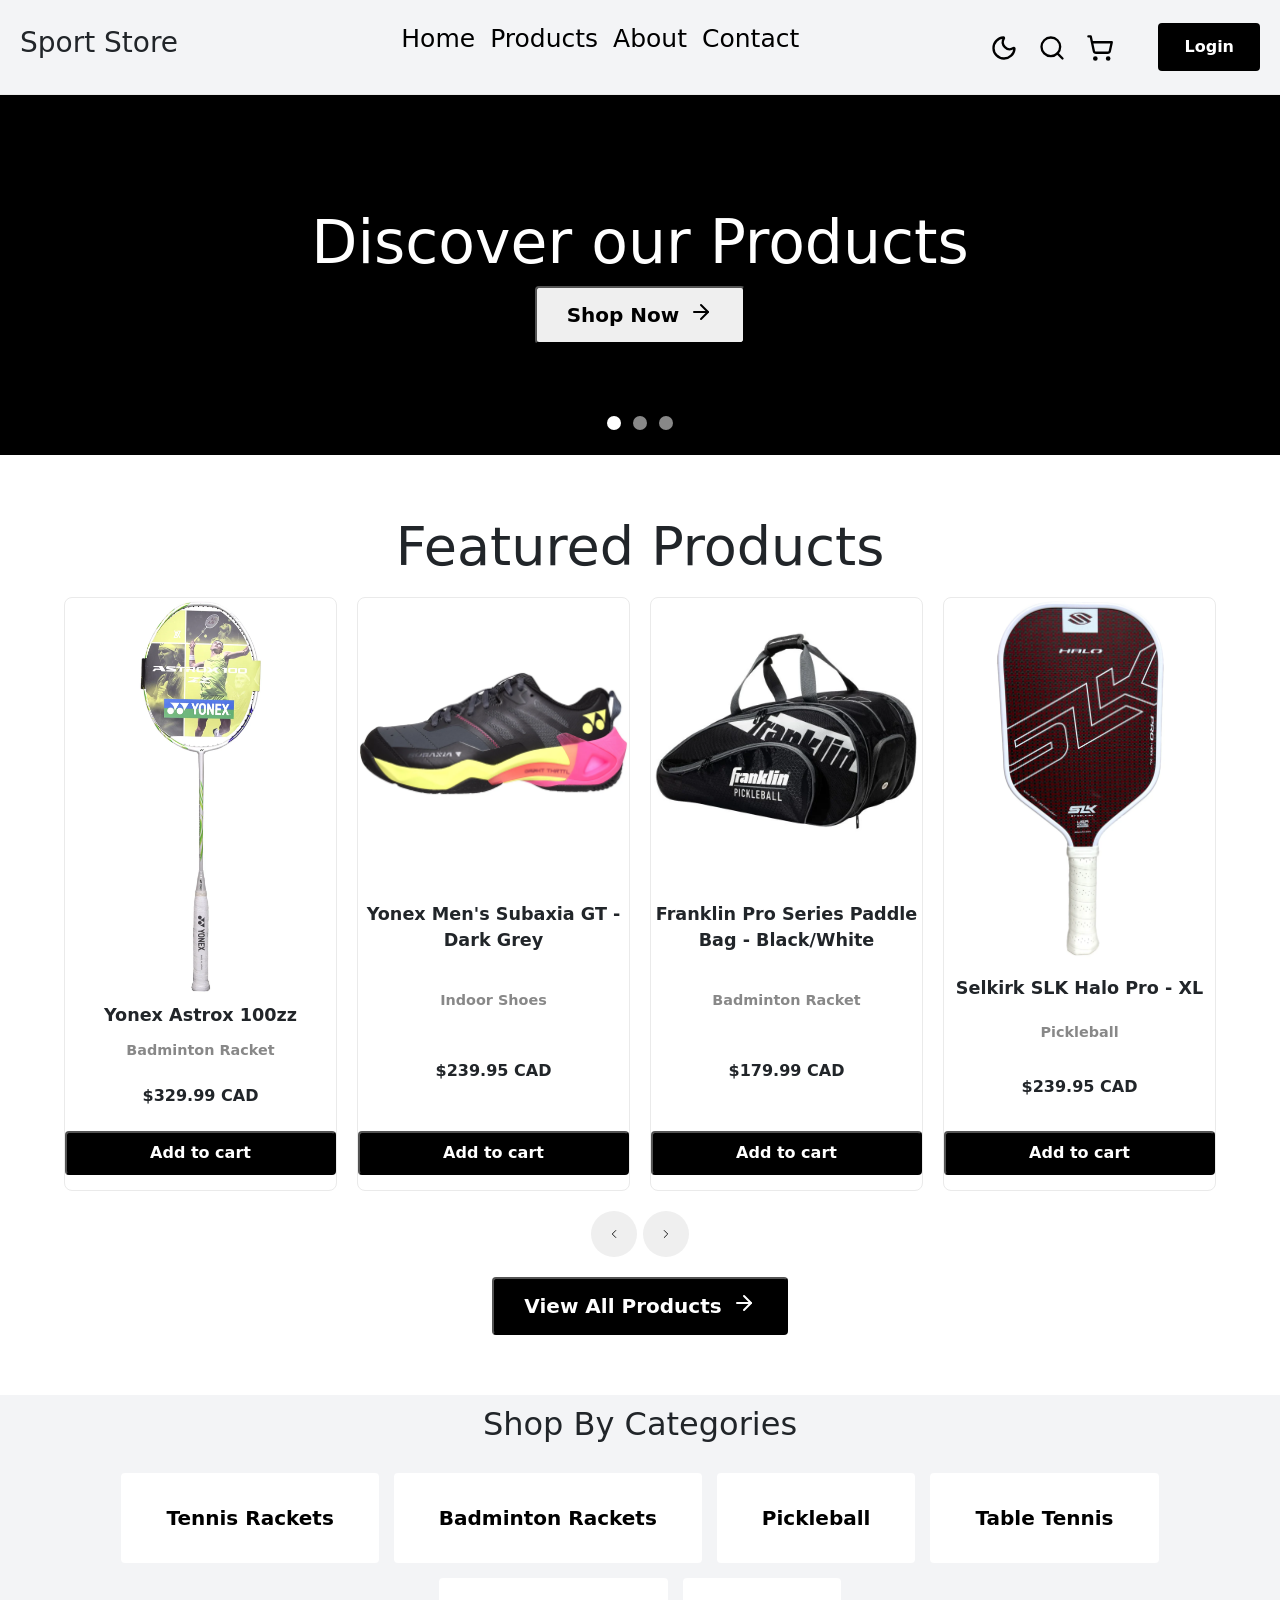
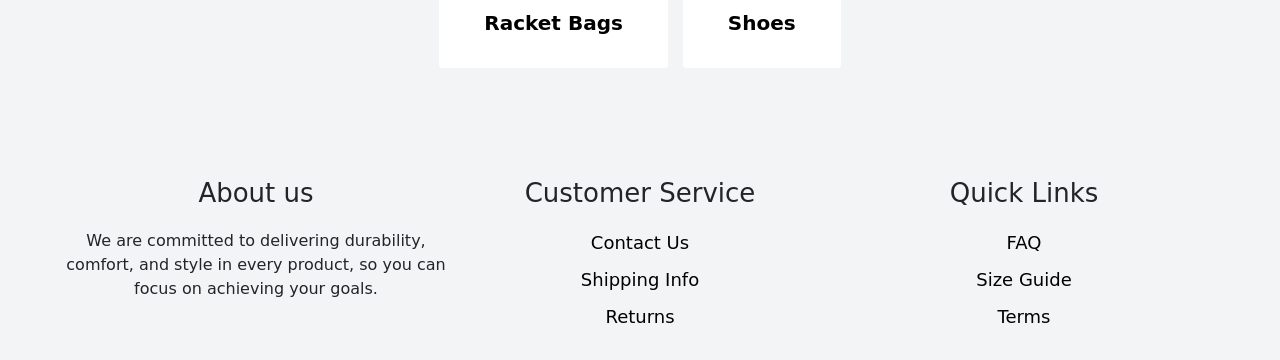
==== commit 19f02062: "add responsive + dark mode" ====
--- a/index.html
+++ b/index.html
@@ -17,10 +17,10 @@
         <h2>Sport Store</h2>
         <nav>
             <ul>
-                <li><a href="/index.html">Home</a></li>
-                <li><a href="/product.html">Products</a></li>
-                <li><a href="#">About</a></li>
-                <li><a href="#">Contact</a></li>
+                <li><a href="index.html">Home</a></li>
+                <li><a href="product.html">Products</a></li>
+                <li><a href="about.html">About</a></li>
+                <li><a href="contact.html">Contact</a></li>
             </ul>
         </nav>
         <div class="header-actions">
@@ -32,7 +32,7 @@
                         d="M20.985 12.486a9 9 0 1 1-9.473-9.472c.405-.022.617.46.402.803a6 6 0 0 0 8.268 8.268c.344-.215.825-.004.803.401" />
                 </svg>
             </button>
-            <button class="icon-btn" aria-label="Search">
+            <button id="search-btn" class="icon-btn" aria-label="Search">
                 <svg xmlns="http://www.w3.org/2000/svg" width="28" height="28" viewBox="0 0 24 24" fill="none"
                     stroke="currentColor" stroke-width="2" stroke-linecap="round" stroke-linejoin="round"
                     class="lucide lucide-search-icon lucide-search">
@@ -40,7 +40,7 @@
                     <circle cx="11" cy="11" r="8" />
                 </svg>
             </button>
-            <a href="/cart.html">
+            <a href="cart.html">
                 <button class="icon-btn position-relative me-4" aria-label="Cart">
                     <svg xmlns="http://www.w3.org/2000/svg" width="28" height="28" viewBox="0 0 24 24" fill="none"
                         stroke="currentColor" stroke-width="2" stroke-linecap="round" stroke-linejoin="round"
@@ -52,7 +52,7 @@
                     <badge id="cart-badge" class="cart-badge position-absolute">0</badge>
                 </button>
             </a>
-            <a href="/login.html" id="btn-login" class="btn-login">Login</a>
+            <a href="login.html" id="btn-login" class="btn-login">Login</a>
         </div>
     </header>
     <div id="toast-container"></div>
@@ -60,7 +60,7 @@
     <section class="hero">
         <div class="hero-content">
             <h1>Discover our Products</h1>
-            <a href="/product.html">
+            <a href="product.html">
                 <button class="btn-show-now">Shop Now <svg xmlns="http://www.w3.org/2000/svg" width="24" height="24"
                         viewBox="0 0 24 24" fill="none" stroke="currentColor" stroke-width="2" stroke-linecap="round"
                         stroke-linejoin="round" class="lucide lucide-arrow-right-icon lucide-arrow-right">
@@ -82,42 +82,42 @@
         <div class="slider-container">
             <div class="product-grid" id="productGrid">
                 <article class="product-card">
-                    <img class="product-image" src="/images/ASTROX100ZZVAF-GRBE-4UG5-A.webp">
+                    <img class="product-image" src="images/ASTROX100ZZVAF-GRBE-4UG5-A.webp">
                     <p class="product-info">Yonex Astrox 100zz</p>
                     <p class="category">Badminton Racket</p>
                     <p class="price">$329.99 CAD</p>
                     <button class="btn-add-cart">Add to cart</button>
                 </article>
                 <article class="product-card">
-                    <img class="product-image" src="/images/SHBSG1MEX-144-A.webp">
+                    <img class="product-image" src="images/SHBSG1MEX-144-A.webp">
                     <p class="product-info">Yonex Men's Subaxia GT - Dark Grey</p>
                     <p class="category">Indoor Shoes</p>
                     <p class="price">$239.95 CAD</p>
                     <button class="btn-add-cart">Add to cart</button>
                 </article>
                 <article class="product-card">
-                    <img class="product-image" src="/images/52883-phase1-main2.webp">
+                    <img class="product-image" src="images/52883-phase1-main2.webp">
                     <p class="product-info">Franklin Pro Series Paddle Bag - Black/White</p>
                     <p class="category">Badminton Racket</p>
                     <p class="price">$179.99 CAD</p>
                     <button class="btn-add-cart">Add to cart</button>
                 </article>
                 <article class="product-card">
-                    <img class="product-image" src="/images/8524_SLK-Halo-Pro-XL-RD-A.webp">
+                    <img class="product-image" src="images/8524_SLK-Halo-Pro-XL-RD-A.webp">
                     <p class="product-info">Selkirk SLK Halo Pro - XL</p>
                     <p class="category">Pickleball</p>
                     <p class="price">$239.95 CAD</p>
                     <button class="btn-add-cart">Add to cart</button>
                 </article>
                 <article class="product-card">
-                    <img class="product-image" src="/images/101565-100-A.webp">
+                    <img class="product-image" src="images/101565-100-A.webp">
                     <p class="product-info">Babolat Evo Aero Lite Pink Gen 2</p>
                     <p class="category">Pickleball</p>
                     <p class="price">$199.95 CAD</p>
                     <button class="btn-add-cart">Add to cart</button>
                 </article>
                 <article class="product-card">
-                    <img class="product-image" src="/images/yasaka-mark-v-carbon.webp">
+                    <img class="product-image" src="images/yasaka-mark-v-carbon.webp">
                     <p class="product-info">Racket Yasaka Mark V Carbon</p>
                     <p class="category">Pickleball</p>
                     <p class="price">$179.95 CAD</p>
@@ -157,24 +157,25 @@
     <section class="shop-by-categories">
         <h2>Shop By Categories</h2>
         <div class="category-buttons">
-            <a href="/product.html" class="btn-category" data-filter="Tennis Racket">Tennis Rackets</a>
-            <a href="/product.html" class="btn-category" data-filter="Badminton Racket">Badminton Rackets</a>
-            <a href="/product.html" class="btn-category" data-filter="Pickleball">Pickleball</a>
-            <a href="/product.html" class="btn-category" data-filter="Table Tennis">Table Tennis</a>
-            <a href="/product.html" class="btn-category" data-filter="Bag">Racket Bags</a>
-            <a href="/product.html" class="btn-category" data-filter="Shoes">Shoes</a>
+            <a href="product.html" class="btn-category" data-filter="Tennis Racket">Tennis Rackets</a>
+            <a href="product.html" class="btn-category" data-filter="Badminton Racket">Badminton Rackets</a>
+            <a href="product.html" class="btn-category" data-filter="Pickleball">Pickleball</a>
+            <a href="product.html" class="btn-category" data-filter="Table Tennis">Table Tennis</a>
+            <a href="product.html" class="btn-category" data-filter="Bag">Racket Bags</a>
+            <a href="product.html" class="btn-category" data-filter="Shoes">Shoes</a>
         </div>
     </section>
     <footer>
         <div class="footer-content">
             <div class="footer-column">
                 <h3>About us</h3>
-                <p>dfasfdsaf</p>
+                <p>We are committed to delivering durability, comfort, and style in every product, so
+                    you can focus on achieving your goals.</p>
             </div>
             <div class="footer-column">
                 <h3>Customer Service</h3>
                 <ul>
-                    <li><a href="">Contact Us</a></li>
+                    <li><a href="contact.html">Contact Us</a></li>
                     <li><a href="">Shipping Info</a></li>
                     <li><a href="">Returns</a></li>
                 </ul>
@@ -192,7 +193,8 @@
     </footer>
     <script src="js/script.js"></script>
     <script src="js/afterLogin.js"></script>
-
+    <script src="js/changeMode.js"></script>
+    <script src="js/search.js"></script>
 </body>
 
 </html>
--- a/css/style.css
+++ b/css/style.css
@@ -1,4 +1,3 @@
-
 .hero {
     background-color: black;
     text-align: center;
@@ -24,7 +23,7 @@
     gap: 12px;
     display: flex;
     bottom: 25px;
-    position:absolute;
+    position: absolute;
     align-self: center;
 }
 
@@ -36,6 +35,7 @@
     cursor: pointer;
     transition: background-color 0.3s ease;
 }
+
 .dot.active {
     background-color: white;
 }
@@ -87,11 +87,19 @@
     cursor: pointer;
     flex: 0 0 calc((100% - 60px) / 4);
     scroll-snap-align: start;
+    display: flex;
+    flex-direction: column;
+    justify-content: space-between;
+    align-self: auto;
+    
+
 }
 
 .product-image {
-    height: 250px;
-    position: relative;
+    width: 100%;
+    height: auto;
+    max-height: 500px;
+    border-radius: 10px;
     object-fit: cover;
 }
 
@@ -197,7 +205,6 @@
     transform: scale(1.05);
 }
 
-/* --- FOOTER --- */
 #toast-container {
     position: fixed;
     top: 100px;
@@ -233,3 +240,54 @@
         transform: translateY(-20px);
     }
 }
+
+
+body.dark section {
+    background-color: transparent;
+}
+
+body.dark .hero {
+    background-color: #101828;
+}
+
+body.dark .product-image {
+    background-color: #1e2939;
+    padding: 10px;
+    border-radius: 10px;
+}
+
+body.dark .featured-products {
+    background-color: #101828;
+}
+
+body.dark .shop-by-categories {
+    background-color: #101828;
+}
+
+@media (max-width: 768px) {
+
+    .featured-products {
+        padding: 30px 15px;
+    }
+
+    .featured-products h2 {
+        font-size: 28px;
+    }
+
+    .product-grid {
+        gap: 10px;
+    }
+
+    .product-card {
+        flex: 0 0 75%;
+    }
+
+    .hero h1 {
+        font-size: 35px;
+    }
+
+    .btn-show-now {
+        font-size: 17px;
+        padding: 8px 25px;
+    }
+}
--- a/css/global.css
+++ b/css/global.css
@@ -20,13 +20,13 @@
 }
 
 header h2 {
-    font-size: 40px;
+    font-size: 28px;
 }
 
 nav ul {
     display: flex;
-    gap: 30px;
-    margin-right: 150px;
+    margin-right: 0;
+    gap: 15px;
 }
 
 nav ul li a {
@@ -67,7 +67,9 @@
     padding: 12px 26px;
     border-radius: 4px;
     font-weight: bold;
-    margin-right: 50px;
+    cursor: pointer;
+    margin-right: 0;
+
 }
 
 .size-6 {
@@ -124,4 +126,51 @@
     margin-left: 0;
     font-size: 18px;
     font-weight: 100;
-}+}
+body.dark {
+    background-color: #101828;
+    color: white;
+}
+
+body.dark footer, body.dark header {
+    background-color: #1e2939;
+}
+body.dark .footer-column ul li a{
+    color: white;
+}
+@media (max-width: 768px) {
+    header {
+        flex-direction: column;
+        gap: 15px;
+        padding: 15px;
+    }
+
+    header h2 {
+        font-size: 30px;
+        margin: 0;
+    }
+
+    nav ul {
+        padding: 0;
+        margin: 0;
+        gap: 15px;
+    }
+
+    nav ul li a {
+        font-size: 18px;
+    }
+
+    .header-actions {
+        width: 100%;
+        justify-content: center;
+    }
+
+    .footer-content {
+        grid-template-columns: 1fr;
+        gap: 30px;
+    }
+
+    .footer-column h3 {
+        margin-bottom: 10px;
+    }
+}
